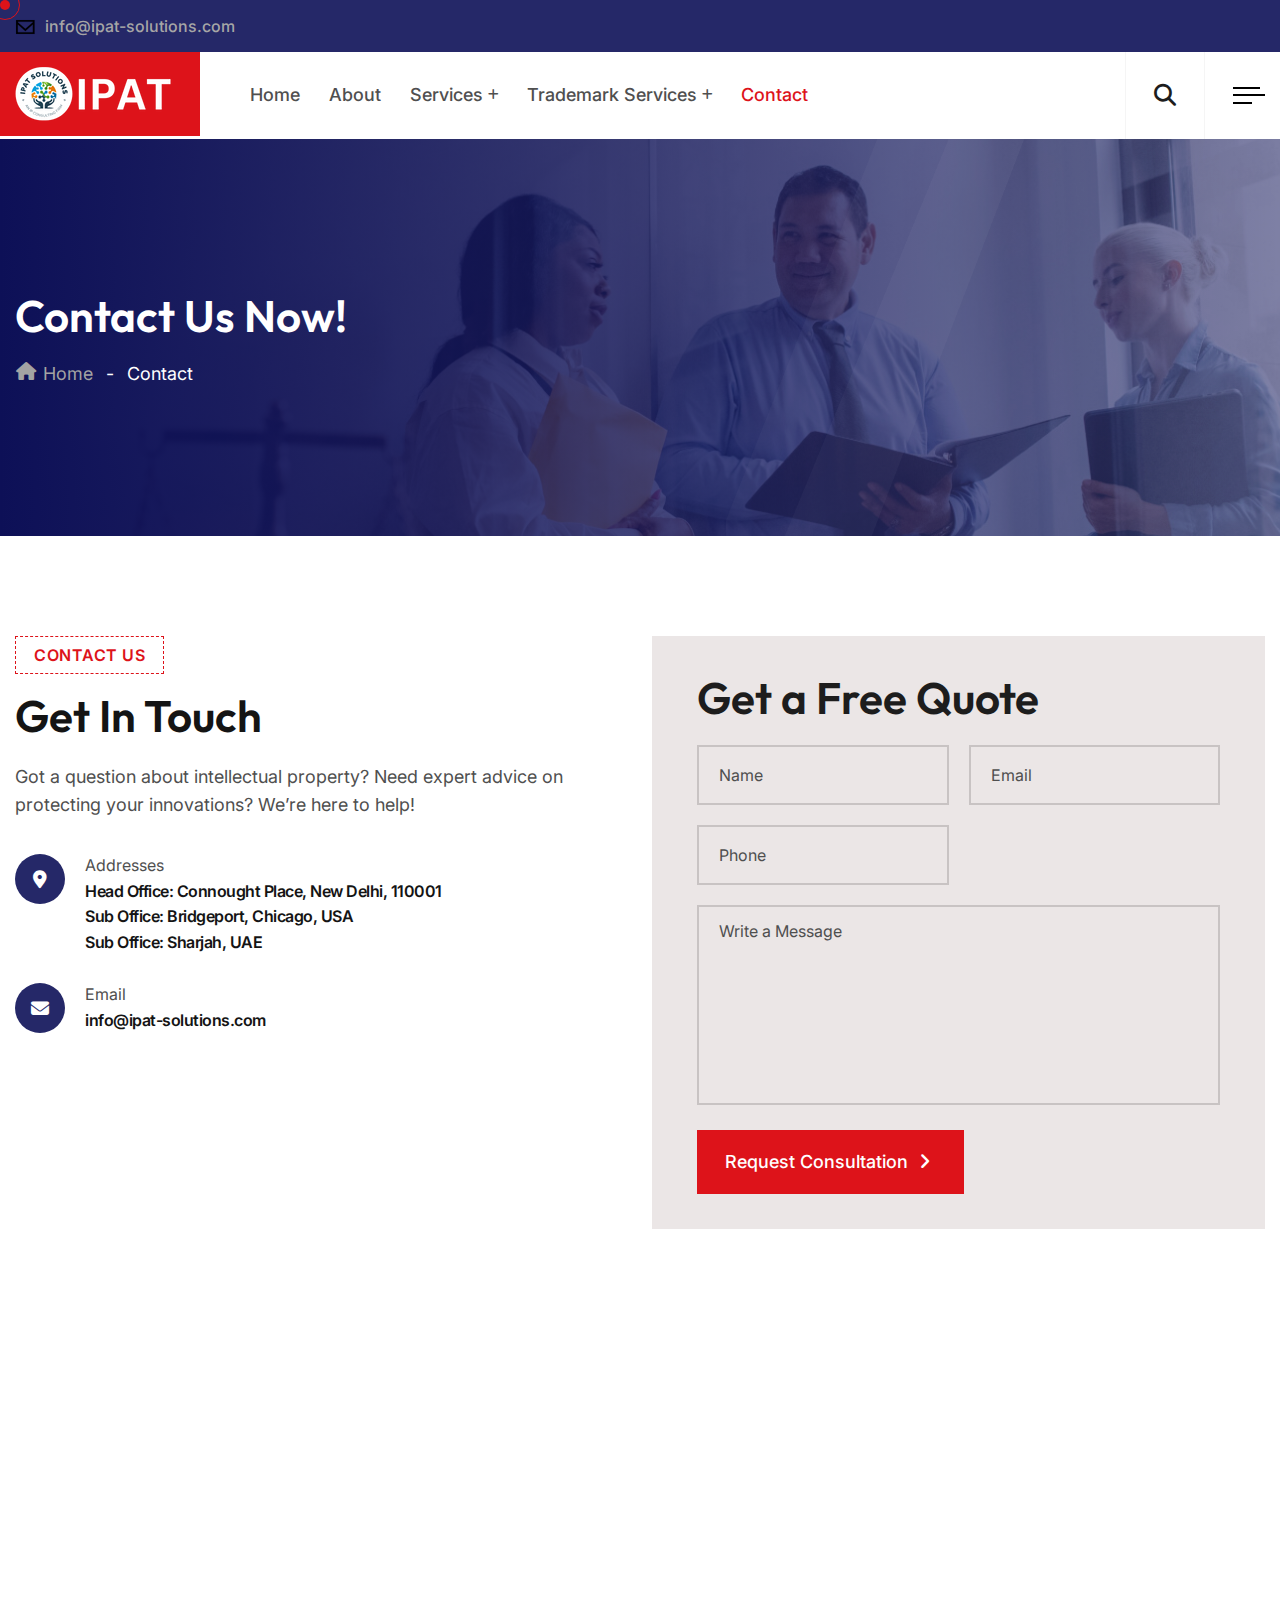
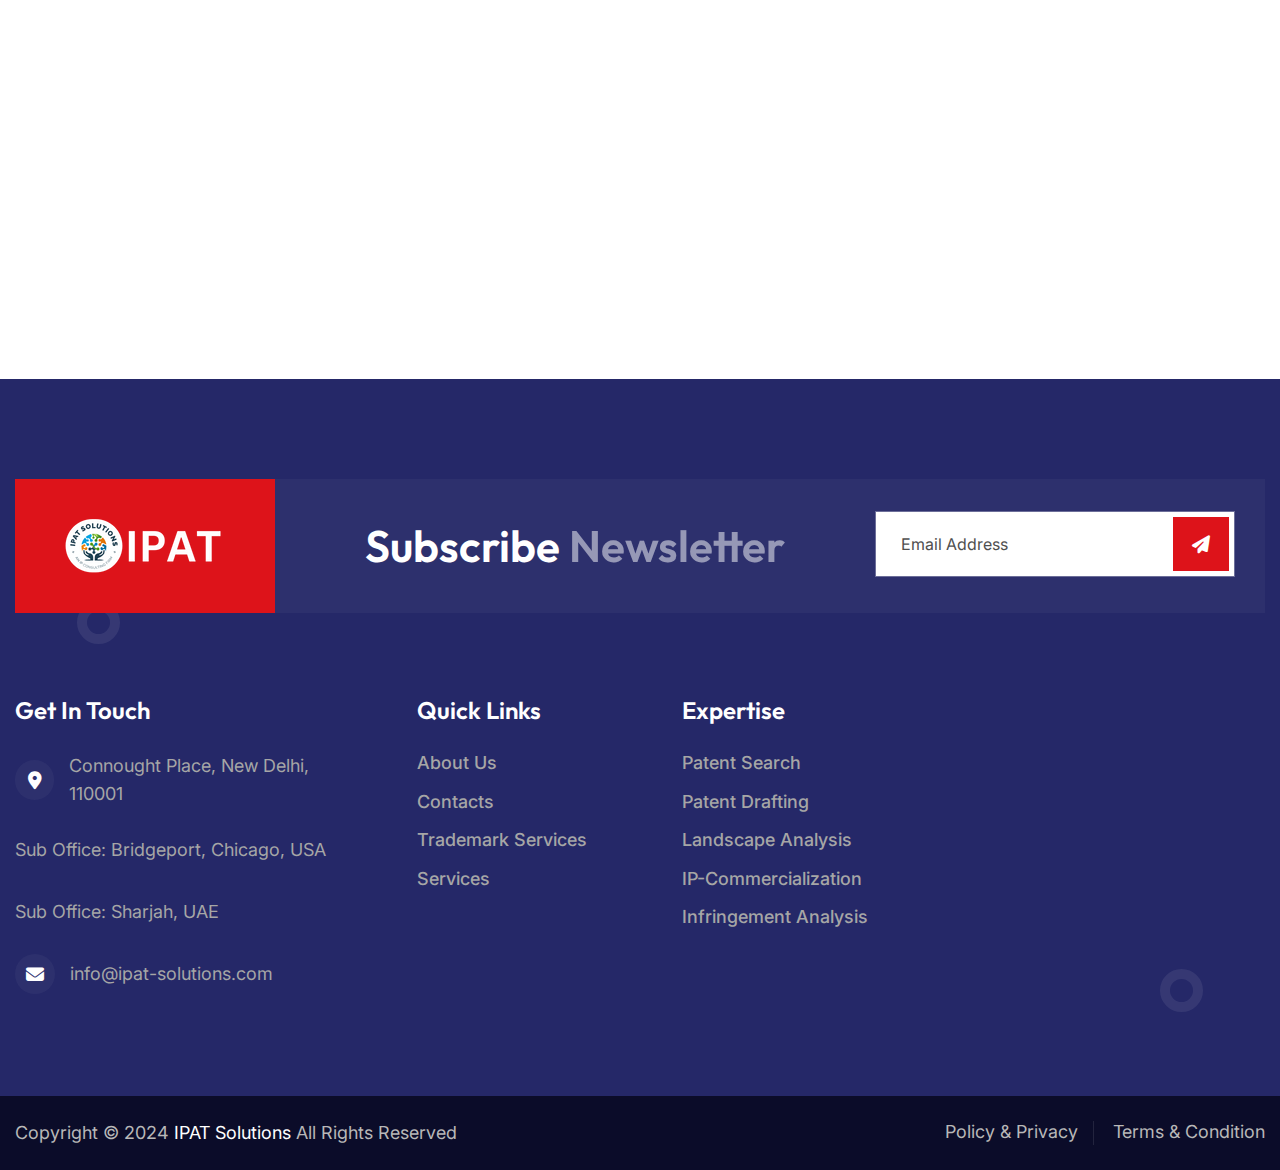
==== contact.html @ 6c084aa0 "commit" ====
<!DOCTYPE html>
<html>
<head>
<meta charset="utf-8">
<title> Contact Us</title>
<!-- Stylesheets -->
<link href="assets/css/bootstrap.css" rel="stylesheet">
<link href="assets/css/style.css" rel="stylesheet">
<link href="assets/css/meanmenu.min.css" rel="stylesheet">
<link href="assets/css/responsive.css" rel="stylesheet">

<link href="https://fonts.googleapis.com/css2?family=Inter:wght@300;400;500;600;700;800;900&display=swap" rel="stylesheet">
<link href="https://fonts.googleapis.com/css2?family=Outfit:wght@300;400;500;600;700;800;900&display=swap" rel="stylesheet">

<link rel="shortcut icon" href="assets/images/favicon.png" type="image/x-icon">
<link rel="icon" href="assets/images/favicon.png" type="image/x-icon">

<!-- Responsive -->
<meta http-equiv="X-UA-Compatible" content="IE=edge">
<meta name="viewport" content="width=device-width, initial-scale=1.0, maximum-scale=1.0, user-scalable=0">

<!--[if lt IE 9]><script src="https://cdnjs.cloudflare.com/ajax/libs/html5shiv/3.7.3/html5shiv.js"></script><![endif]-->
<!--[if lt IE 9]><script src="js/respond.js"></script><![endif]-->
</head>

<body>

<div class="page-wrapper">
	
	<!-- Cursor -->
	<div class="cursor"></div>
	<div class="cursor-follower"></div>
	<!-- Cursor End -->
 	
	<!-- Preloader -->
    <div class="preloader"></div>
	<!-- End Preloader -->
	
	<!-- Main Header / Header Three -->
	<header class="main-header header-style-three">
		
		<!-- Header Top -->
		<div class="header-top">
			<div class="auto-container">
				<div class="inner-container">
					<div class="d-flex justify-content-between align-items-center flex-wrap">
						<div class="left-box d-flex align-items-center flex-wrap">
							<!-- Info List -->
							<ul class="header-top_list">
								<li><span class="icon"><img src="assets/images/icons/envelope.svg" alt="" /></span><a href="mailto:info@ipat-solutions.com">info@ipat-solutions.com</span></a></li>
							</ul>
						</div>
					</div>
				</div>
			</div>
		</div>

		<!-- Header Upper -->
		<div class="header-upper">
			<div class="auto-container">
				<div class="inner-container">
					<div class="d-flex justify-content-between align-items-center flex-wrap">
						
						<div class="nav-outer d-flex flex-wrap">
							<div class="logo-box">
								<div class="logo"><a href="index.html"><img src="assets/images/IPAT.png" alt="" title=""></a></div>
							</div>
							<!-- Main Menu -->
							<nav class="main-menu navbar-expand-md">
								<div class="navbar-header">
									<!-- Toggle Button -->    	
									<button class="navbar-toggler" type="button" data-toggle="collapse" data-target="#navbarSupportedContent" aria-controls="navbarSupportedContent" aria-expanded="false" aria-label="Toggle navigation">
										<span class="icon-bar"></span>
										<span class="icon-bar"></span>
										<span class="icon-bar"></span>
									</button>
								</div>
								
								<div class="navbar-collapse collapse clearfix" id="navbarSupportedContent">
									<ul class="navigation clearfix">
										<li> <a href="index.html">Home</a>
												</li>
											
										</li>
										<li ><a href="about.html">About</a>
											
										</li>
										
										<li class="dropdown"><a href="service-detail.html">services</a>
											<ul>
                                                <li><a href="service-detail.html#patent_search">Patent Search</a></li>
                                                <li><a href="service-detail.html#patent_drafting">Patent Drafting</a></li>
                                                <li><a href="service-detail.html#landscape_analysis">Landscape Analysis</a></li>
                                                <li><a href="service-detail.html#ip_commercialization">IP Commercialization</a></li>
                                                <li><a href="service-detail.html#infringement_analysis">Infringement Analysis</a></li>
                                            </ul>
                                        </li>
                                        <li class="dropdown"><a href="#">Trademark Services</a>
                                            <ul>
                                                <li><a href="#">Trademark Filing & Prosecution</a></li>
                                                <li><a href="#">Trademark Search</a></li>
                                                <li><a href="#">Trademark Infringement, Enforcement & Litigation</a></li>
                                                <li><a href="#">Trademark Watch</a></li>
                                            </ul>
                                        </li>
                                        
                                    
										</li>
										
										<li><a href="contact.html">Contact</a></li>
									</ul>
								</div>
							</nav>
						</div>
						
						<!-- Main Menu End-->
						<div class="outer-box d-flex align-items-center flex-wrap">

							<!-- Header Phone Box -->
							<div class="header-phone_box style-two">
								<div class="header-phone_icon fa-solid fa-envelope fa-fw"></div>
								<div>
									Write to Us
									<strong>info@ipat-solutions.com</strong>
								</div>
							</div>

							<!-- Search Btn -->
							<div class="search-box-btn search-box-outer"><span class="icon fa fa-search"></span></div>

							<!-- Nav Toggle -->
							<div id="open_offcanvas" class="d-flex align-items-center">
								<!-- <div class="bars-outer"><img src="assets/images/icons/menu.png" alt="" /></div> -->
								<span class="hamburger">
									<span class="top-bun"></span>
									<span class="meat"></span>
									<span class="bottom-bun"></span>
								</span>
							</div>

							<!-- Mobile Navigation Toggler -->
							<div class="mobile-nav-toggler"><span class="icon flaticon-menu"></span></div>
						</div>

					</div>
				</div>
			</div>
		</div>
		<!--End Header Upper-->
		
		<!-- Mobile Menu  -->
		<div class="mobile-menu">
			<div class="menu-backdrop"></div>
			<div class="close-btn"><span class="icon flaticon-close-1"></span></div>
			
			<nav class="menu-box">
				<div class="nav-logo"><a href="index.html"><img src="assets/images/logo-2.png" alt="" title=""></a></div>
				<div class="menu-outer"><!--Here Menu Will Come Automatically Via Javascript / Same Menu as in Header--></div>
			</nav>
		</div>
		<!-- End Mobile Menu -->
	
	</header>
	<!-- End Main Header -->
	
	<!-- Offcanvas Area Start -->
	<section class="offcanvas__area">
		<div class="close_offcanvas close-side-widget flaticon-cancel-1" id="close_offcanvas"></div>
		<div class="offcanvas__inner">
		  <div class="offcanvas__left ">

			<div class="side__navbar-wrapper mean-container">
			  <nav class="side__navbar">
				<ul>
					<li><a href="index.html">Home</a>
                                    
					</li>
					
							<li>
								<a class="" href="about.html">About</a>
							</li>
							<li><a href="service-detail.html">services</a>
								<ul>
									<li><a href="service-detail.html#patent_search">Patent Search</a></li>
									<li><a href="service-detail.html#patent_drafting">Patent Drafting</a></li>
									<li><a href="service-detail.html#landscape_analysis">Landscape Analysis</a></li>
									<li><a href="service-detail.html#ip_commercialization">IP Commercialization</a></li>
									<li><a href="service-detail.html#infringement_analysis">Infringement Analysis</a></li>
								</ul>
							</li>
							<li><a href="#">Trademark Services</a>
								<ul>
									<li><a href="#">Trademark Filing & Prosecution</a></li>
									<li><a href="#">Trademark Search</a></li>
									<li><a href="#">Trademark Infringement, Enforcement & Litigation</a></li>
									<li><a href="#">Trademark Watch</a></li>
								</ul>
							</li>
							<li><a href="contact.html"> Contact</a></li>
						</ul>
						
					</li>
				</ul>
			  </nav>
			</div>
		  </div>
		  <div class="offcanvas__right">
			<div class="offcanvas__logo">
			  <a href="index.html"><img src="assets/images/logo-2.png" alt=""></a>
			</div>
			<div class="offcanvas__contact">
			  <ul class="info-list">
				<li>
				  <span class="icon fa fa-location-arrow"></span>
				  <span class="title">Location</span>
				  <a>Connought Place, <br> New Delhi, 110001</a>
				</li>
				<li>
				  <span class="icon fa fa-envelope"></span>
				  <span class="title">Email Us</span>
				  <a href="mailto:info@ipat-solutions.com">info@ipat-solutions.com</a>

				</li>
			  </ul>
			  <!-- Social Box -->
			</div>
		  </div>
		</div>
	</section>
	<!-- Offcanvas Area End -->

	<!-- Page Title -->
    <section class="page-title" style="background-image:url(assets/images/background/1.jpg)">
		<div class="page-title_pattern" style="background-image:url(assets/images/background/page-title_pattern.png)"></div>
		<div class="page-title_gradient"></div>
        <div class="auto-container">
			<h2>Contact Us Now!</h2>
			<ul class="bread-crumb clearfix">
				<li><a href="index.html"><i class="fa-solid fa-house fa-fw"></i> Home</a></li>
				<li>Contact</li>
			</ul>
        </div>
    </section>
    <!-- End Page Title -->

	<!-- Contact One -->
	<section class="contact-one">
		<div class="auto-container">
			<div class="row clearfix">
				<!-- Column -->
				<div class="contact-one_title-column col-lg-6 col-md-12 col-sm-12">
					<div class="sec-title">
						<div class="sec-title_title">Contact Us</div>
						<h2 class="sec-title_heading">Get in Touch</h2>
						<div class="sec-title_text">Got a question about intellectual property? Need expert advice on protecting your innovations? We’re here to help!</div>
					</div>
					<ul class="contact-one_list">
						<li>
							<i class="fa-solid fa-location-dot fa-fw"></i>
							Addresses
							<strong>Head Office: Connought Place, New Delhi, 110001</strong>
							<strong>Sub Office: Bridgeport, Chicago, USA</strong>
							<strong>Sub Office: Sharjah, UAE</strong>
						</li>
						<li>
							<i class="fa-solid fa-envelope fa-fw"></i>
							Email
							<strong><a href="mailto:info@ipat-solutions.com">info@ipat-solutions.com</a>
							</strong>
						</li>
					</ul>
				</div>
				<!-- Column -->
				<div class="contact-one_form-column col-lg-6 col-md-12 col-sm-12">
					<div class="contact-one_form-outer">
						<h2>Get a Free Quote</h2>

						<div class="default-form style-two contact-form">
							<form method="post" action="sendemail.php" id="contact-form">
								<div class="row clearfix">
									<!--Form Group-->
									<div class="form-group col-lg-6 col-md-6 col-sm-6">
										<input type="text" name="username" value="" placeholder="Name" required>
									</div>
									<!--Form Group-->
									<div class="form-group col-lg-6 col-md-6 col-sm-6">
										<input type="email" name="email" value="" placeholder="Email" required>
									</div>
									<div class="form-group col-lg-6 col-md-6 col-sm-6">
										<input type="text" name="phone" value="" placeholder="Phone" required>
									</div>
									<!--Form Group-->
									<div class="col-lg-12 col-md-12 col-sm-12 form-group">
										<textarea class="" name="message" placeholder="Write a Message"></textarea>
									</div>
									<div class="form-group col-lg-12 col-md-12 col-sm-12">
										<button type="button" class="theme-btn btn-style-one">
											<span class="btn-wrap">
												<span class="text-one">Request Consultation <i class="fa-solid fa-angle-right fa-fw"></i></span>
												<span class="text-two">Request Consultation <i class="fa-solid fa-angle-right fa-fw"></i></span>
											</span>
										</button>
									</div>
									
								</div>
							</form>
						</div>

					</div>
				</div>
			</div>
		</div>
	</section>
	<!-- Contact One -->

	<!-- Map One -->
	<section class="map-one style-two">
		<div class="map-one_map">
<iframe width="820" height="560" id="gmap_canvas" src="https://maps.google.com/maps?q=Connaught%20Place,%20New%20Delhi%20110001&t=&z=18&ie=UTF8&iwloc=&output=embed"></iframe>
		</div>
	</section>
	<!-- End Map One -->

	<!-- Main Footer Two -->
	<footer class="footer-style-two">
		<div class="footer-two_circle"></div>
		<div class="footer-two_circle-two"></div>
		<div class="auto-container">
			<div class="inner-container">
				<!-- Upper Box -->
				<div class="upper-box">
					<div class="d-flex justify-content-between align-items-center flex-wrap">
						<div class="footer-two_logo"><a href="index.html"><img src="assets/images/IPAT.png" alt="" title="Logo"></a></div>
						<h2 class="footer-two_newsletter-title">Subscribe <span>Newsletter</span></h2>
						<!-- Newsletter Box -->
						<div class="newsletter-box">
							<form method="post" action="contact.html">
								<div class="form-group">
									<input type="email" name="search-field" value="" placeholder="Email Address" required>
									<button type="submit"><i class=" fa-solid fa-paper-plane fa-fw"></i></button>
								</div>
							</form>
						</div>
					</div>
				</div>

				<!-- Widgets Section -->
				<div class="widgets-section">
					<div class="row clearfix">
						
						<!-- Big Column -->
						<div class="big-column col-lg-6 col-md-12 col-sm-12">
							<div class="row clearfix">

								<!-- Footer Column -->
								<div class="footer_column col-lg-7 col-md-6 col-sm-12">
									<div class="footer-widget contact-widget">
										<h4 class="footer-two_title">Get in Touch</h4>
										<ul class="footer-contact_list-two">
											<li><span class="icon fa-solid fa-location-dot fa-fw"></span>Connought Place, New Delhi, 110001</li>
											<li>Sub Office: Bridgeport, Chicago, USA</li>
											<li>Sub Office: Sharjah, UAE</li>
											<li><span class="icon fa-solid fa-envelope fa-fw"></span><a href="mailto:info@ipat-solutions.com">info@ipat-solutions.com</span></a></li>
										</ul>
									</div>
								</div>

								<!-- Footer Column -->
								<div class="footer_column col-lg-5 col-md-6 col-sm-12">
									<div class="footer-widget links-widget">
										<h4 class="footer-two_title">quick links</h4>
										<ul class="footer-list_two">
											<li><a href="about.html">About us</a></li>
											<li><a href="contact.html">contacts</a></li>
											<li><a href="#">Trademark Services</a></li>
											<li><a href="service-detail.html">Services</a></li>
										</ul>
									</div>
								</div>

							</div>
						</div>

						<!-- Big Column -->
						<div class="big-column col-lg-6 col-md-12 col-sm-12">
							<div class="row clearfix">

								<!-- Footer Column -->
								<div class="footer_column col-lg-6 col-md-6 col-sm-12">
									<div class="footer-widget links-widget">
										<h4 class="footer-two_title">Expertise</h4>
										<ul class="footer-list_two">
											<li><a href="#">Patent Search</a></li>
											<li><a href="#">Patent Drafting</a></li>
											<li><a href="#">Landscape Analysis</a></li>
											<li><a href="#">IP-Commercialization</a></li>
											<li><a href="#">Infringement Analysis</a></li>
										</ul>
									</div>
								</div>

								<!-- Footer Column -->

							</div>
						</div>

					</div>
				</div>
				
			</div>
			
		</div>
		<div class="footer-bottom">
			<div class="auto-container">
				<div class="d-flex justify-content-between align-items-center flex-wrap">

					<!-- Copyright -->
					<div class="main-footer_copyright">Copyright &copy; 2024 <a href="#">IPAT Solutions</a> All Rights Reserved</div>

					<!-- Social Box -->
					

					<ul class="footer-bottom_nav">
						<li><a href="#">Policy & Privacy</a></li>
						<li><a href="#">Terms & Condition</a></li>
					</ul>

				</div>
			</div>
		</div>
	</footer>
	<!-- End Footer Style Two -->

	<!-- Search Popup -->
	<div class="search-popup">
		<div class="color-layer"></div>
		<button class="close-search"><span class="flaticon-close-1"></span></button>
		<form method="post" action="blog.html">
			<div class="form-group">
				<input type="search" name="search-field" value="" placeholder="Search Here" required="">
				<button class="fa fa-solid fa-magnifying-glass fa-fw" type="submit"></button>
			</div>
		</form>
	</div>
	<!-- End Search Popup -->
	
</div>
<!-- End PageWrapper -->

<div class="progress-wrap">
	<svg class="progress-circle svg-content" width="100%" height="100%" viewBox="-1 -1 102 102">
		<path d="M50,1 a49,49 0 0,1 0,98 a49,49 0 0,1 0,-98"/>
	</svg>
</div>

<script data-cfasync="false" src="./cdn-cgi/scripts/5c5dd728/cloudflare-static/email-decode.min.js"></script><script src="assets/js/jquery.js"></script>
<script src="assets/js/popper.min.js"></script>
<script src="assets/js/bootstrap.min.js"></script>
<script src="assets/js/appear.js"></script>
<script src="assets/js/parallax.min.js"></script>
<script src="assets/js/tilt.jquery.min.js"></script>
<script src="assets/js/jquery.paroller.min.js"></script>
<script src="assets/js/wow.js"></script>
<script src="assets/js/swiper.min.js"></script>
<script src="assets/js/backtotop.js"></script>
<script src="assets/js/odometer.js"></script>
<script src="assets/js/parallax-scroll.js"></script>

<script src="assets/js/gsap.min.js"></script>
<script src="assets/js/SplitText.min.js"></script>
<script src="assets/js/ScrollTrigger.min.js"></script>
<script src="assets/js/ScrollToPlugin.min.js"></script>
<script src="assets/js/ScrollSmoother.min.js"></script>

<script src="assets/js/magnific-popup.min.js"></script>
<script src="assets/js/jquery.meanmenu.min.js"></script>
<script src="assets/js/nav-tool.js"></script>
<script src="assets/js/jquery-ui.js"></script>
<script src="assets/js/validate.js"></script>
<script src="assets/js/script.js"></script>

</body>
</html>
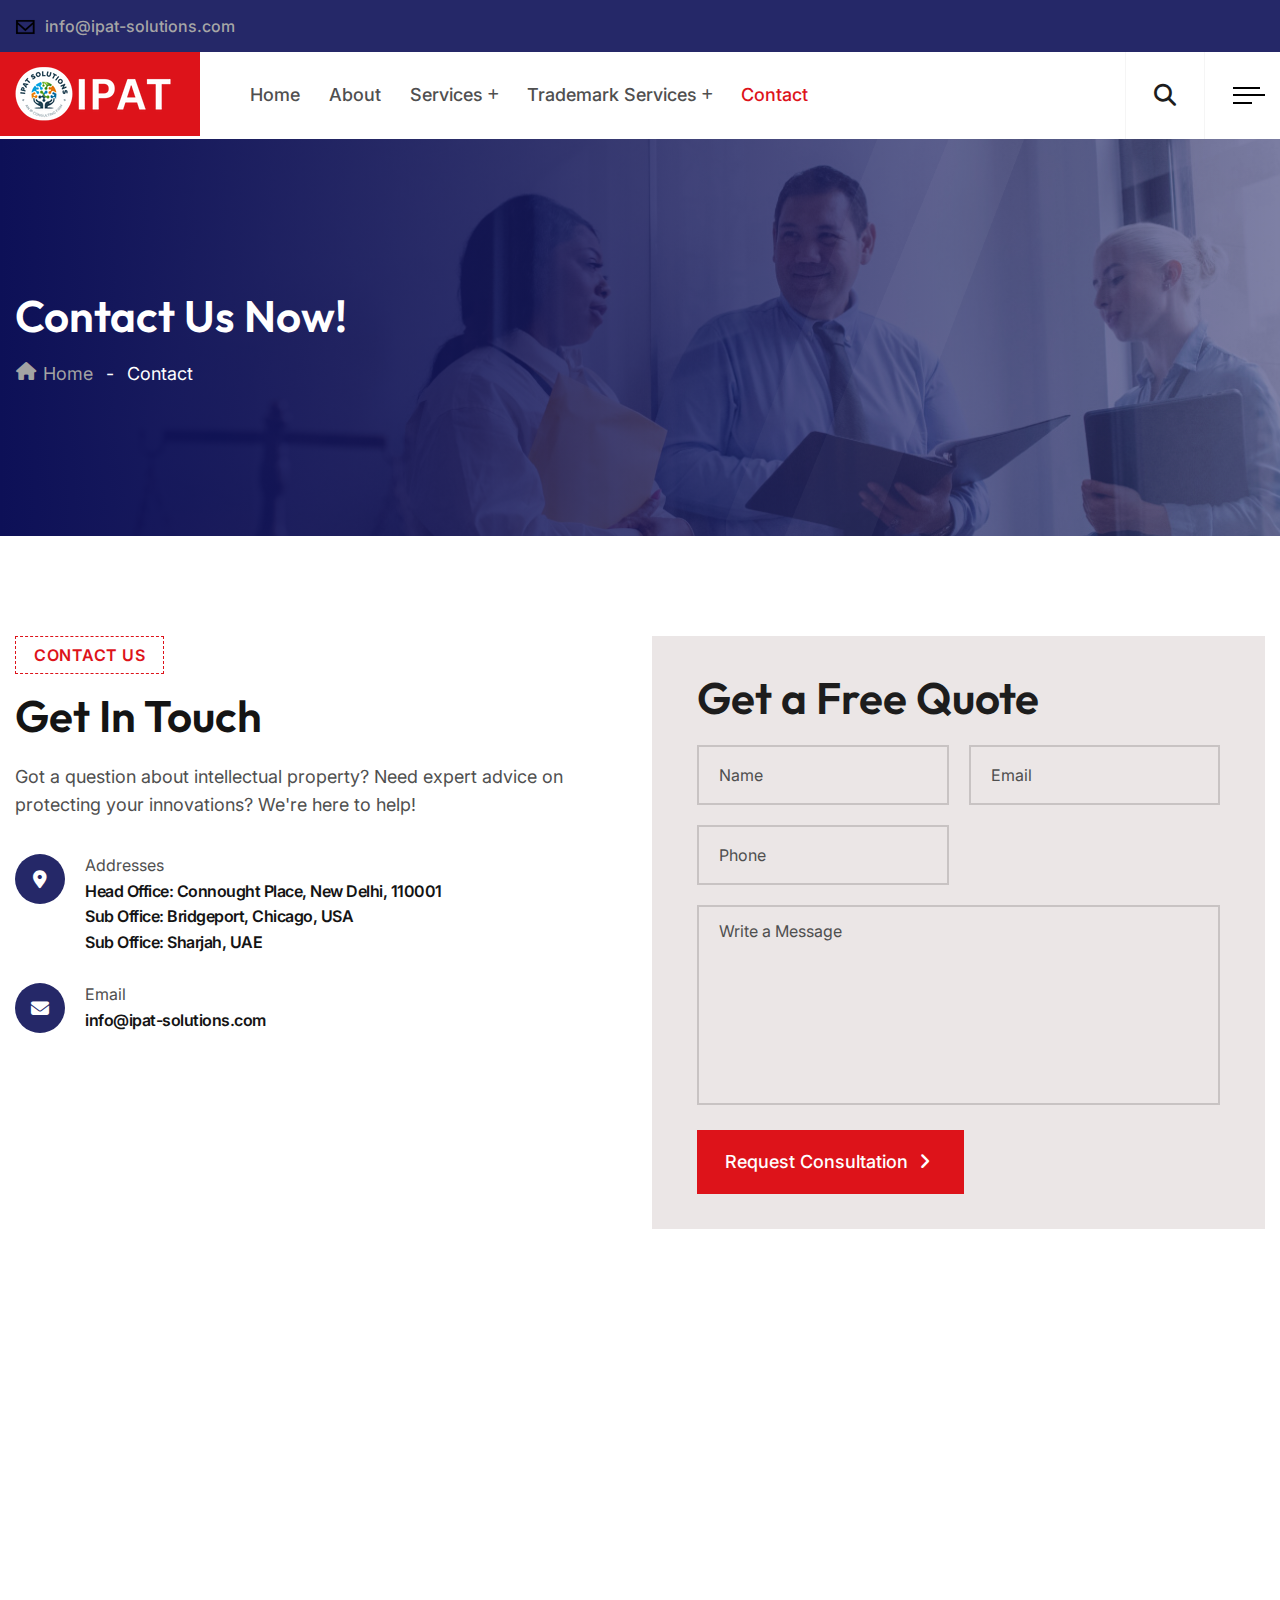
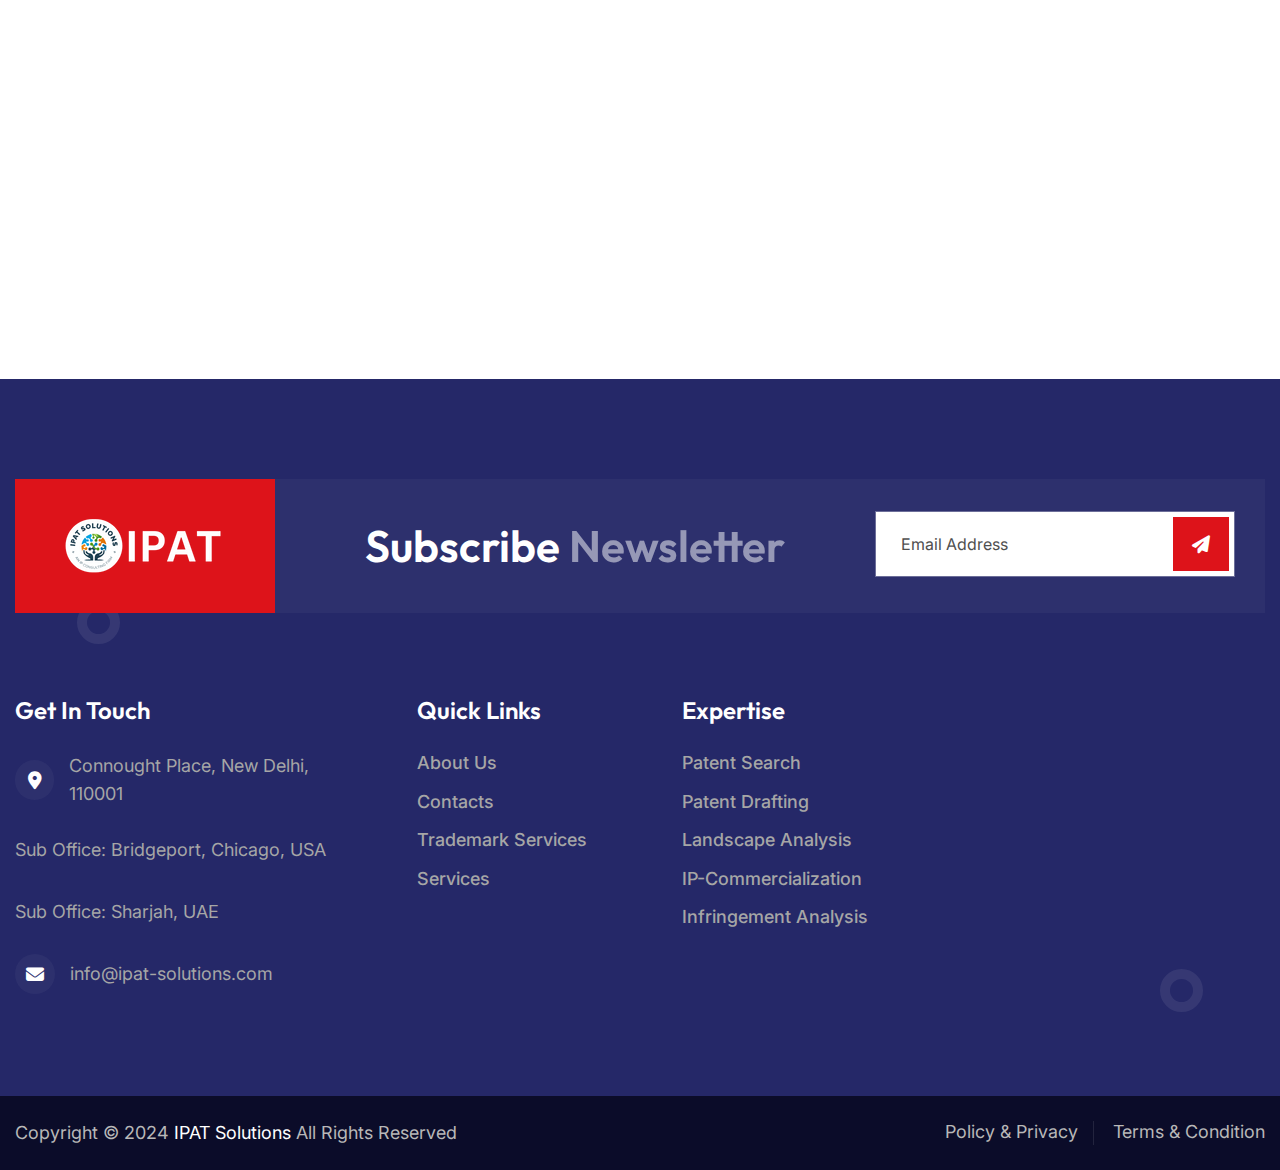
==== commit 3896da42: "update contact and service-detail page" ====
--- a/contact.html
+++ b/contact.html
@@ -27,11 +27,6 @@
 
 <div class="page-wrapper">
 	
-	<!-- Cursor -->
-	<div class="cursor"></div>
-	<div class="cursor-follower"></div>
-	<!-- Cursor End -->
- 	
 	<!-- Preloader -->
     <div class="preloader"></div>
 	<!-- End Preloader -->
@@ -252,7 +247,7 @@
 					<div class="sec-title">
 						<div class="sec-title_title">Contact Us</div>
 						<h2 class="sec-title_heading">Get in Touch</h2>
-						<div class="sec-title_text">Got a question about intellectual property? Need expert advice on protecting your innovations? We’re here to help!</div>
+						<div class="sec-title_text">Got a question about intellectual property? Need expert advice on protecting your innovations? We're here to help!</div>
 					</div>
 					<ul class="contact-one_list">
 						<li>
@@ -260,7 +255,7 @@
 							Addresses
 							<strong>Head Office: Connought Place, New Delhi, 110001</strong>
 							<strong>Sub Office: Bridgeport, Chicago, USA</strong>
-							<strong>Sub Office: Sharjah, UAE</strong>
+							<strong>Sub Office: Sharjah, UAE</strong>
 						</li>
 						<li>
 							<i class="fa-solid fa-envelope fa-fw"></i>
@@ -359,7 +354,7 @@
 										<ul class="footer-contact_list-two">
 											<li><span class="icon fa-solid fa-location-dot fa-fw"></span>Connought Place, New Delhi, 110001</li>
 											<li>Sub Office: Bridgeport, Chicago, USA</li>
-											<li>Sub Office: Sharjah, UAE</li>
+											<li>Sub Office: Sharjah, UAE</li>
 											<li><span class="icon fa-solid fa-envelope fa-fw"></span><a href="mailto:info@ipat-solutions.com">info@ipat-solutions.com</span></a></li>
 										</ul>
 									</div>
